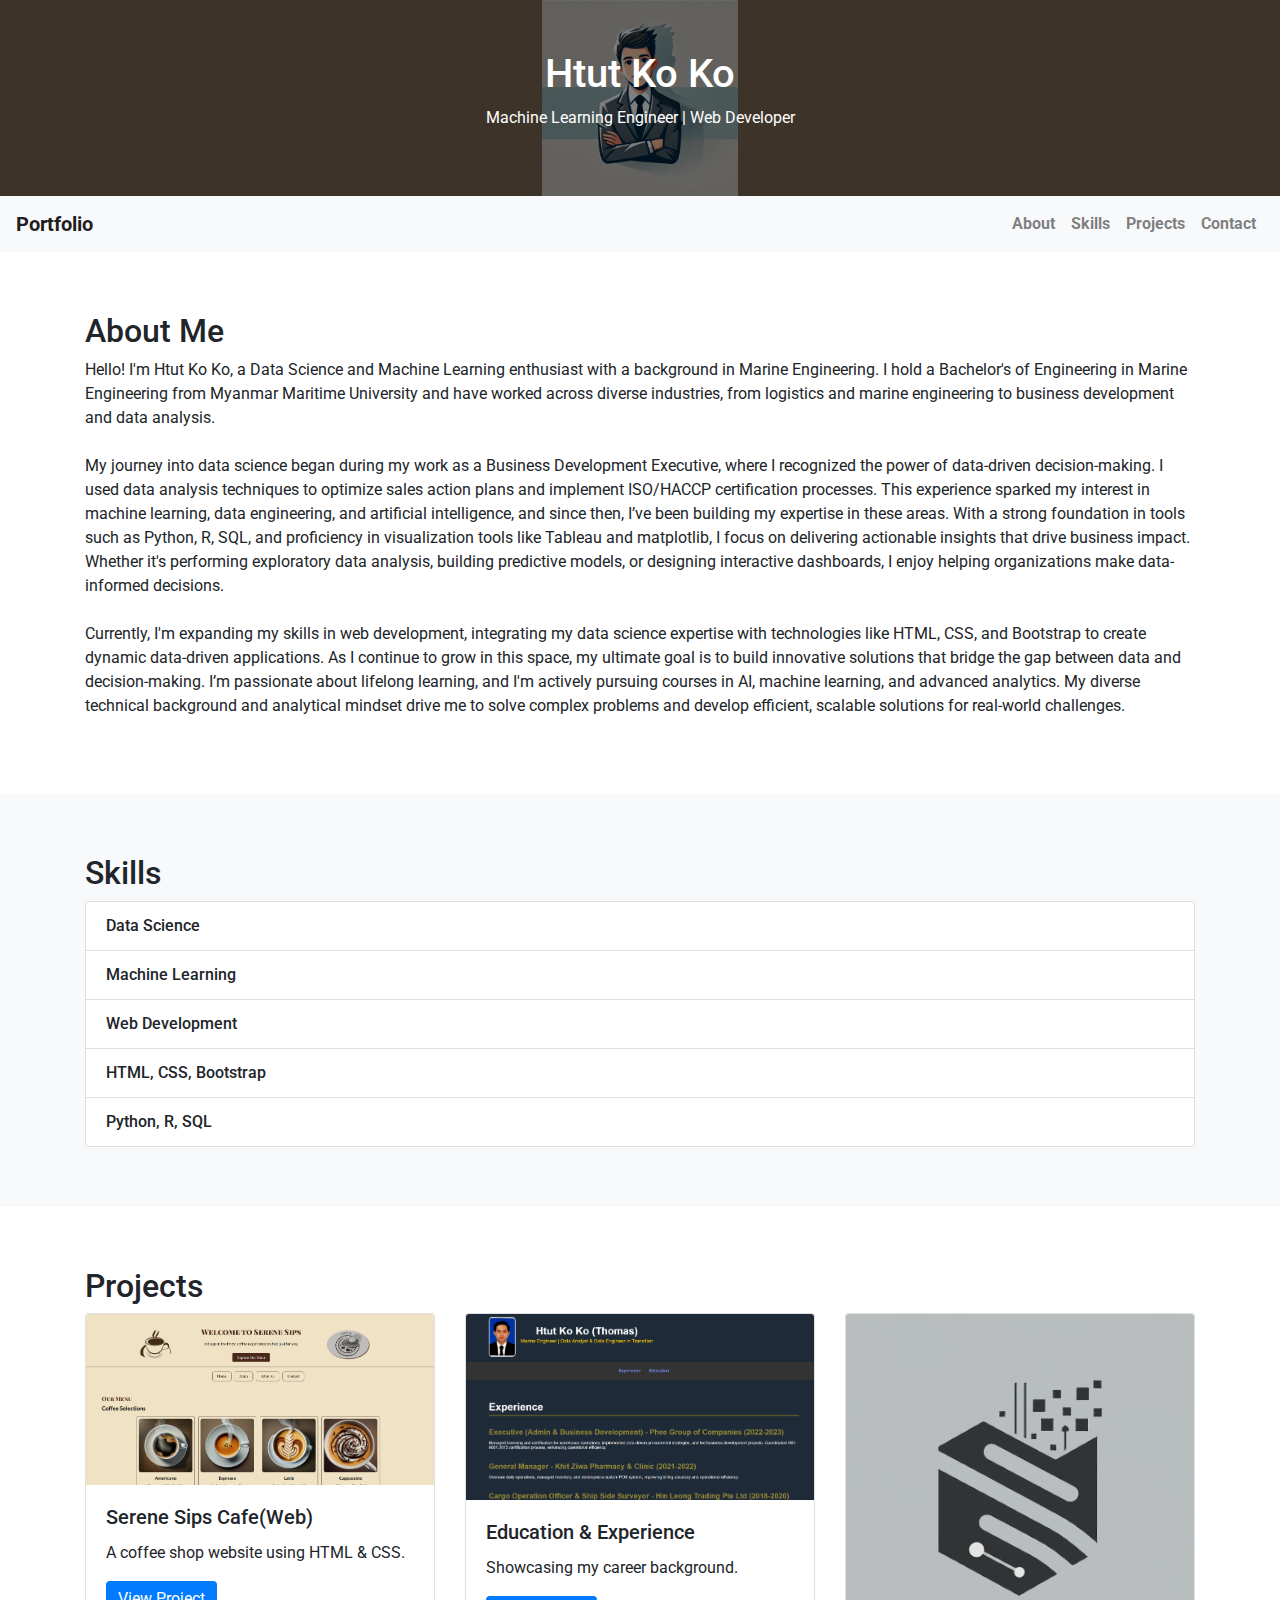
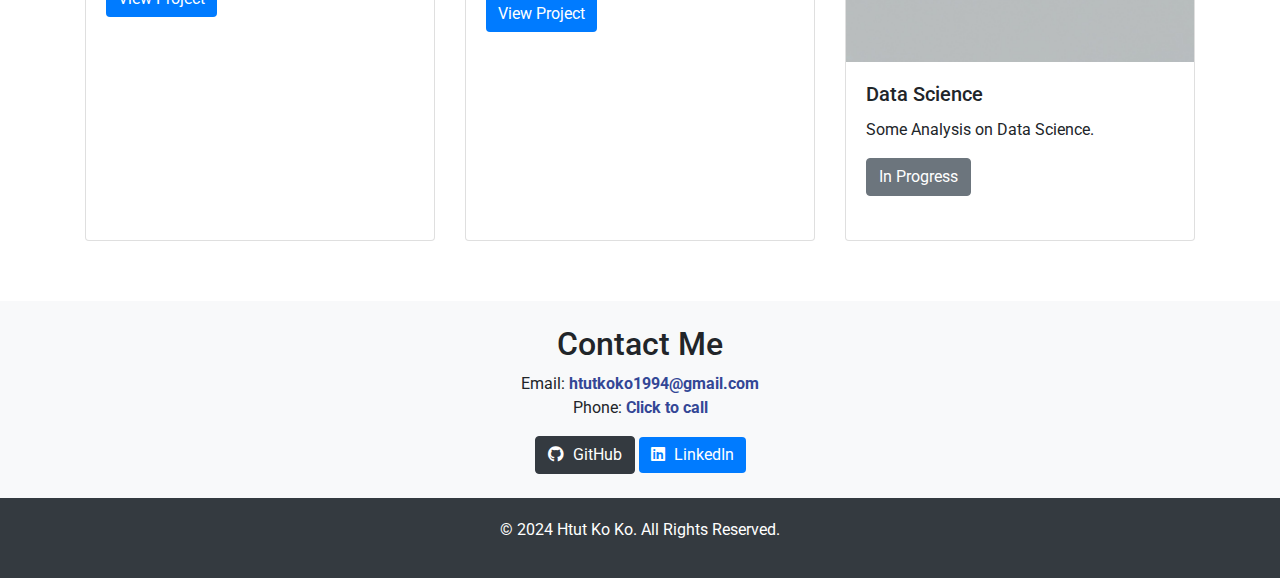
==== index.html @ 7ba2abb7 "first commit" ====
<!DOCTYPE html>
<html lang="en">
  <head>
    <meta charset="UTF-8" />
    <meta name="viewport" content="width=device-width, initial-scale=1.0" />
    <title>Htut Ko Ko - Portfolio</title>
    <link
      rel="stylesheet"
      href="https://stackpath.bootstrapcdn.com/bootstrap/4.5.2/css/bootstrap.min.css"
    />
    <link
      rel="stylesheet"
      href="https://cdnjs.cloudflare.com/ajax/libs/font-awesome/5.15.3/css/all.min.css"
    />
    <link
      href="https://fonts.googleapis.com/css2?family=Roboto:wght@400;700&display=swap"
      rel="stylesheet"
    />
    <link rel="shortcut icon" href="images/background profile.webp" type="image/x-icon">
    <link rel="stylesheet" href="style.css" />
  </head>
  <body>
    <!-- Header Section -->
    <header>
      <h1>Htut Ko Ko</h1>
      <p>Machine Learning Engineer | Web Developer</p>
    </header>

    <!-- Navigation Bar -->
    <nav class="navbar navbar-expand-lg navbar-light bg-light">
      <a class="navbar-brand" href="index.html">Portfolio</a>
      <button
        class="navbar-toggler"
        type="button"
        data-toggle="collapse"
        data-target="#navbarNav"
        aria-controls="navbarNav"
        aria-expanded="false"
        aria-label="Toggle navigation"
      >
        <span class="navbar-toggler-icon"></span>
      </button>
      <div class="collapse navbar-collapse" id="navbarNav">
        <ul class="navbar-nav ml-auto">
          <li class="nav-item">
            <a class="nav-link" href="#about">About</a>
          </li>
          <li class="nav-item">
            <a class="nav-link" href="#skills">Skills</a>
          </li>
          <li class="nav-item">
            <a class="nav-link" href="#projects">Projects</a>
          </li>
          <li class="nav-item">
            <a class="nav-link" href="#contact">Contact</a>
          </li>
        </ul>
      </div>
    </nav>

    <!-- About Section -->
    <section id="about" class="container">
      <h2>About Me</h2>
      <p>
        Hello! I'm Htut Ko Ko, a Data Science and Machine Learning enthusiast
        with a background in Marine Engineering. I hold a Bachelor's of
        Engineering in Marine Engineering from Myanmar Maritime University and
        have worked across diverse industries, from logistics and marine
        engineering to business development and data analysis.
        <br /><br />
        My journey into data science began during my work as a Business
        Development Executive, where I recognized the power of data-driven
        decision-making. I used data analysis techniques to optimize sales
        action plans and implement ISO/HACCP certification processes. This
        experience sparked my interest in machine learning, data engineering,
        and artificial intelligence, and since then, I’ve been building my
        expertise in these areas. With a strong foundation in tools such as
        Python, R, SQL, and proficiency in visualization tools like Tableau and
        matplotlib, I focus on delivering actionable insights that drive
        business impact. Whether it's performing exploratory data analysis,
        building predictive models, or designing interactive dashboards, I enjoy
        helping organizations make data-informed decisions.
        <br /><br />
        Currently, I'm expanding my skills in web development, integrating my
        data science expertise with technologies like HTML, CSS, and Bootstrap
        to create dynamic data-driven applications. As I continue to grow in
        this space, my ultimate goal is to build innovative solutions that
        bridge the gap between data and decision-making. I’m passionate about
        lifelong learning, and I'm actively pursuing courses in AI, machine
        learning, and advanced analytics. My diverse technical background and
        analytical mindset drive me to solve complex problems and develop
        efficient, scalable solutions for real-world challenges.
      </p>
    </section>

    <!-- Skills Section -->
    <section id="skills" class="bg-light">
      <div class="container">
        <h2>Skills</h2>
        <ul class="list-group">
          <li class="list-group-item">Data Science</li>
          <li class="list-group-item">Machine Learning</li>
          <li class="list-group-item">Web Development</li>
          <li class="list-group-item">HTML, CSS, Bootstrap</li>
          <li class="list-group-item">Python, R, SQL</li>
        </ul>
      </div>
    </section>

    <!-- Projects Section -->
    <section id="projects" class="container">
      <h2>Projects</h2>
      <div class="row">
        <div class="col-md-4">
          <div class="card mb-4 h-100">
            <img
              src="images/srene sip.png"
              class="card-img-top"
              alt="Project 1"
            />
            <div class="card-body">
              <h5 class="card-title">Serene Sips Cafe(Web)</h5>
              <p class="card-text">A coffee shop website using HTML & CSS.</p>
              <a
                href="https://serene-sip-v2-git-main-htut-ko-kos-projects.vercel.app/"
                class="btn btn-primary"
                >View Project</a
              >
            </div>
          </div>
        </div>

        <div class="col-md-4">
          <div class="card mb-4 h-100">
            <img src="images/expedu.png" class="card-img-top" alt="Project 2" />
            <div class="card-body">
              <h5 class="card-title">Education & Experience</h5>
              <p class="card-text">Showcasing my career background.</p>
              <a
                href="https://portfolio-git-main-htut-ko-kos-projects.vercel.app/"
                class="btn btn-primary"
                >View Project</a
              >
            </div>
          </div>
        </div>

        <div class="col-md-4">
          <div class="card mb-4 h-100">
            <img
              src="images/Gemini_Generated_Image_ds.jfif"
              class="card-img-top"
              alt="Project 3"
            />
            <div class="card-body">
              <h5 class="card-title">Data Science</h5>
              <p class="card-text">Some Analysis on Data Science.</p>
              <a href="#" class="btn btn-secondary">In Progress</a>
            </div>
          </div>
        </div>
      </div>
    </section>

    <!-- Contact Section -->
    <section id="contact" class="bg-light text-center p-4">
      <h2>Contact Me</h2>
      <p>
        Email:
        <a href="mailto:htutkoko1994@gmail.com">htutkoko1994@gmail.com</a>
        <br />
        Phone: <a href="tel:+9595506981">Click to call</a>
      </p>
      <div>
        <a href="https://github.com/shadowsilence94" class="btn btn-dark"
          ><i class="fab fa-github"></i> GitHub</a
        >
        <a
          href="https://www.linkedin.com/in/htut-ko-ko-tommy-805770202/"
          class="btn btn-primary"
          ><i class="fab fa-linkedin"></i> LinkedIn</a
        >
      </div>
    </section>

    <!-- Footer Section -->
    <footer class="text-center">
      <p>&copy; 2024 Htut Ko Ko. All Rights Reserved.</p>
    </footer>

    <script src="https://code.jquery.com/jquery-3.5.1.slim.min.js"></script>
    <script src="https://cdn.jsdelivr.net/npm/@popperjs/core@2.0.7/dist/umd/popper.min.js"></script>
    <script src="https://stackpath.bootstrapcdn.com/bootstrap/4.5.2/js/bootstrap.min.js"></script>
  </body>
</html>
---- style.css ----
<style>
body {
    background-color: #f0f4f8;
    color: #333;
    font-family: 'Roboto', sans-serif;
}

/* Header section */
header {
    position: relative;
    background-color: #7c6753; /* Deep blue for header background */
    color: white;
    background-size: contain; /* or use 'cover' depending on how you want the image to behave */
    background-image: url('images/background\ profile.webp');
    background-position: center top;
    background-repeat: no-repeat; /* Ensure the image does not repeat */
    text-align: center;
    padding: 50px 0;
  }

header::before {
  content: '';
  position: absolute;
  top: 0;
  left: 0;
  width: 100%;
  height: 100%;
  background-color: rgba(0, 0, 0, 0.5); /* Dark overlay */
  z-index: 1;
}

header h1, header p {
  position: relative;
  z-index: 2;
}

.navbar {
  margin-bottom: 0;
}

section {
  padding: 60px 0;
}

.list-group-item {
  font-weight: 500;
}

.card {
  transition: transform 0.3s ease;
}

.card:hover {
  transform: translateY(-10px);
}

a {
    color: #334796; /* Gold color for links */
    text-decoration: none; /* No underline by default */
    font-weight: bold;
    transition: color 0.3s ease, text-decoration 0.3s ease;
  }
  
  a:hover {
    color: #8bb069; /* Change color on hover */
    text-decoration: none; /* Underline on hover */
  }
.btn-primary {
  background-color: #007bff;
  border: none;
}

footer {
  background-color: #343a40;
  color: white;
  padding: 20px 0;
}

footer a {
  color: white;
}

.btn-dark i, .btn-primary i {
  margin-right: 5px;
}
</style>
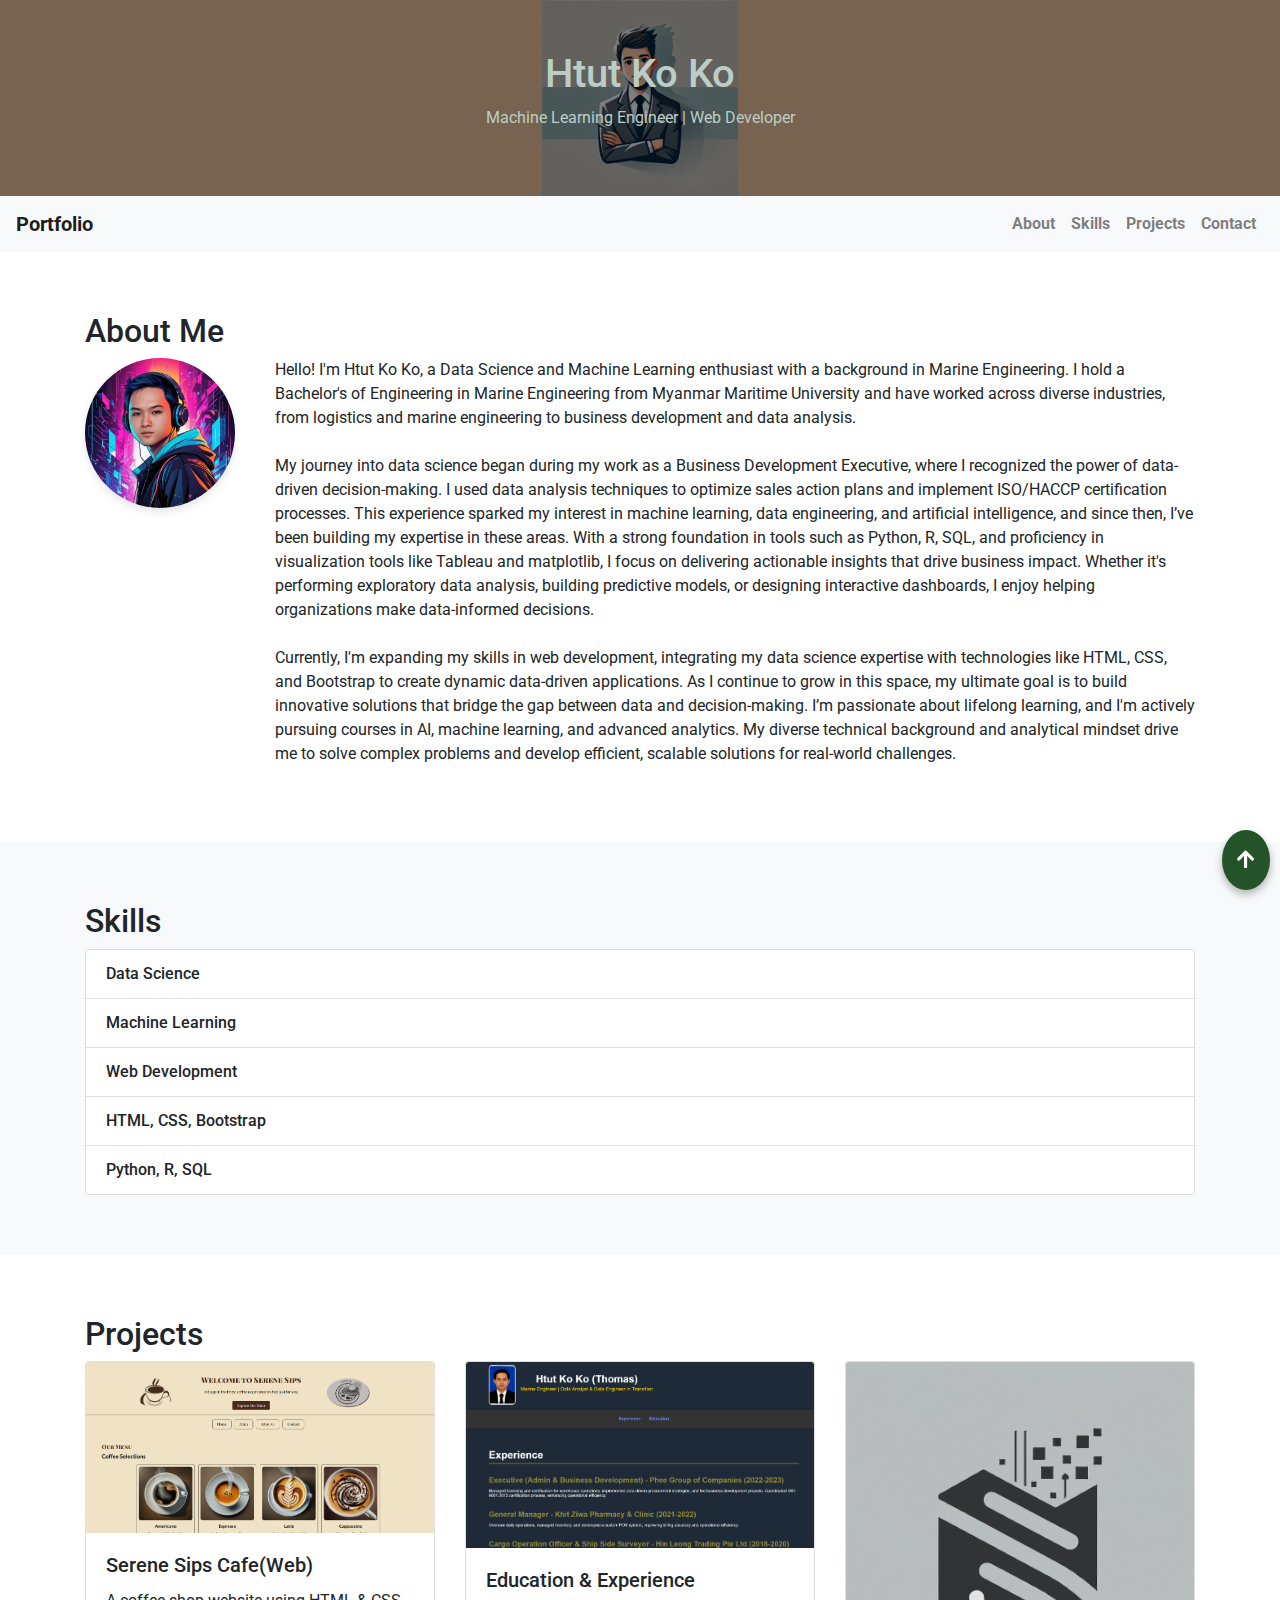
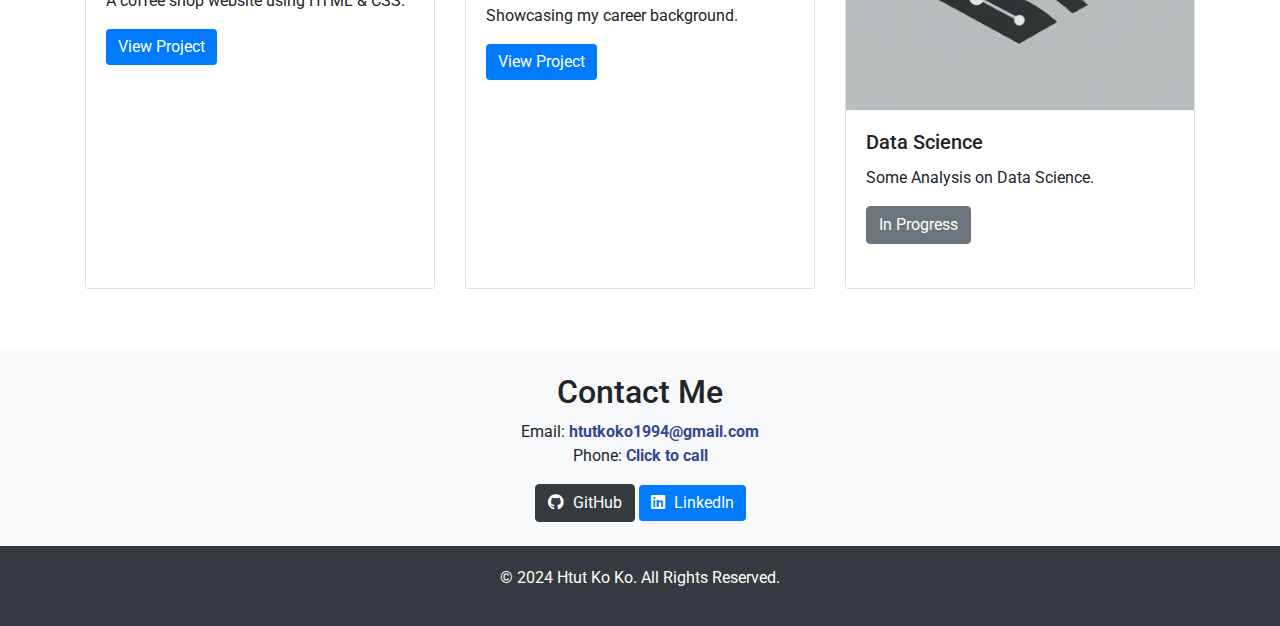
==== commit 8135243f: "second commit" ====
--- a/index.html
+++ b/index.html
@@ -16,7 +16,11 @@
       href="https://fonts.googleapis.com/css2?family=Roboto:wght@400;700&display=swap"
       rel="stylesheet"
     />
-    <link rel="shortcut icon" href="images/background profile.webp" type="image/x-icon">
+    <link
+      rel="shortcut icon"
+      href="images/background profile.webp"
+      type="image/x-icon"
+    />
     <link rel="stylesheet" href="style.css" />
   </head>
   <body>
@@ -61,36 +65,47 @@
     <!-- About Section -->
     <section id="about" class="container">
       <h2>About Me</h2>
-      <p>
-        Hello! I'm Htut Ko Ko, a Data Science and Machine Learning enthusiast
-        with a background in Marine Engineering. I hold a Bachelor's of
-        Engineering in Marine Engineering from Myanmar Maritime University and
-        have worked across diverse industries, from logistics and marine
-        engineering to business development and data analysis.
-        <br /><br />
-        My journey into data science began during my work as a Business
-        Development Executive, where I recognized the power of data-driven
-        decision-making. I used data analysis techniques to optimize sales
-        action plans and implement ISO/HACCP certification processes. This
-        experience sparked my interest in machine learning, data engineering,
-        and artificial intelligence, and since then, I’ve been building my
-        expertise in these areas. With a strong foundation in tools such as
-        Python, R, SQL, and proficiency in visualization tools like Tableau and
-        matplotlib, I focus on delivering actionable insights that drive
-        business impact. Whether it's performing exploratory data analysis,
-        building predictive models, or designing interactive dashboards, I enjoy
-        helping organizations make data-informed decisions.
-        <br /><br />
-        Currently, I'm expanding my skills in web development, integrating my
-        data science expertise with technologies like HTML, CSS, and Bootstrap
-        to create dynamic data-driven applications. As I continue to grow in
-        this space, my ultimate goal is to build innovative solutions that
-        bridge the gap between data and decision-making. I’m passionate about
-        lifelong learning, and I'm actively pursuing courses in AI, machine
-        learning, and advanced analytics. My diverse technical background and
-        analytical mindset drive me to solve complex problems and develop
-        efficient, scalable solutions for real-world challenges.
-      </p>
+      <div class="row">
+        <div class="col-md-2 text-left">
+          <img
+            src="images/profile.jpg"
+            alt="Htut Ko Ko Profile"
+            class="img-fluid rounded-circle profile-photo"
+          />
+        </div>
+        <div class="col-md-10">
+          <p>
+            Hello! I'm Htut Ko Ko, a Data Science and Machine Learning enthusiast
+            with a background in Marine Engineering. I hold a Bachelor's of
+            Engineering in Marine Engineering from Myanmar Maritime University and
+            have worked across diverse industries, from logistics and marine
+            engineering to business development and data analysis.
+            <br /><br />
+            My journey into data science began during my work as a Business
+            Development Executive, where I recognized the power of data-driven
+            decision-making. I used data analysis techniques to optimize sales
+            action plans and implement ISO/HACCP certification processes. This
+            experience sparked my interest in machine learning, data engineering,
+            and artificial intelligence, and since then, I’ve been building my
+            expertise in these areas. With a strong foundation in tools such as
+            Python, R, SQL, and proficiency in visualization tools like Tableau and
+            matplotlib, I focus on delivering actionable insights that drive
+            business impact. Whether it's performing exploratory data analysis,
+            building predictive models, or designing interactive dashboards, I enjoy
+            helping organizations make data-informed decisions.
+            <br /><br />
+            Currently, I'm expanding my skills in web development, integrating my
+            data science expertise with technologies like HTML, CSS, and Bootstrap
+            to create dynamic data-driven applications. As I continue to grow in
+            this space, my ultimate goal is to build innovative solutions that
+            bridge the gap between data and decision-making. I’m passionate about
+            lifelong learning, and I'm actively pursuing courses in AI, machine
+            learning, and advanced analytics. My diverse technical background and
+            analytical mindset drive me to solve complex problems and develop
+            efficient, scalable solutions for real-world challenges.
+          </p>
+        </div>
+      </div>
     </section>
 
     <!-- Skills Section -->
@@ -188,8 +203,26 @@
       <p>&copy; 2024 Htut Ko Ko. All Rights Reserved.</p>
     </footer>
 
+    <!-- go to top button -->
+
+    <button id="goToHeaderBtn" title="Go to Header">
+      <i class="fas fa-arrow-up"></i>
+    </button>
+
     <script src="https://code.jquery.com/jquery-3.5.1.slim.min.js"></script>
     <script src="https://cdn.jsdelivr.net/npm/@popperjs/core@2.0.7/dist/umd/popper.min.js"></script>
     <script src="https://stackpath.bootstrapcdn.com/bootstrap/4.5.2/js/bootstrap.min.js"></script>
+
+    <script>
+      // Get the button
+      let goToHeaderBtn = document.getElementById("goToHeaderBtn");
+
+      // When the button is clicked, scroll to the top of the page
+      goToHeaderBtn.onclick = function () {
+        document.body.scrollTop = 0; // For Safari
+        document.documentElement.scrollTop = 0; // For Chrome, Firefox, IE, and Opera
+      };
+    </script>
+
   </body>
-</html>+</html>
--- a/style.css
+++ b/style.css
@@ -8,8 +8,8 @@
 /* Header section */
 header {
     position: relative;
-    background-color: #7c6753; /* Deep blue for header background */
-    color: white;
+    background-color: #eec6a1; /* Deep blue for header background */
+    color: rgb(187, 205, 198);
     background-size: contain; /* or use 'cover' depending on how you want the image to behave */
     background-image: url('images/background\ profile.webp');
     background-position: center top;
@@ -40,6 +40,22 @@
 
 section {
   padding: 60px 0;
+}
+
+/* Profile Image Styling */
+.profile-photo {
+  width: 150px; /* Control the size of the image */
+  height: auto;
+  border-radius: 50%; /* Makes the image circular */
+  box-shadow: 0 4px 8px rgba(0, 0, 0, 0.1); /* Adds a subtle shadow */
+  margin-bottom: 20px; /* Spacing below the image */
+}
+
+/* Adjust margins for better spacing on smaller screens */
+@media (max-width: 767px) {
+  .profile-photo {
+    width: 100px; /* Smaller image size on small screens */
+  }
 }
 
 .list-group-item {
@@ -83,4 +99,55 @@
 .btn-dark i, .btn-primary i {
   margin-right: 5px;
 }
+/* Style for the floating Go to Top button */
+#topBtn {
+    display: none; /* Hidden by default */
+    position: fixed;
+    bottom: 20px;
+    right: 30px;
+    z-index: 99;
+    font-size: 18px;
+    background-color: #000;
+    color: white;
+    border: none;
+    outline: none;
+    cursor: pointer;
+    padding: 15px;
+    border-radius: 50%;
+    transition: background-color 0.3s ease;
+}
+
+#topBtn:hover {
+    background-color: #555; /* Darker on hover */
+}
+
+#topBtn i {
+    font-size: 24px;
+}
+
+/* Floating Go to Header Button */
+#goToHeaderBtn {
+  position: fixed;
+  bottom: 10px;
+  right: 10px;
+  z-index: 100; /* Ensure it appears above other content */
+  background-color: #24532a; /* Bootstrap primary color */
+  color: white;
+  border: none;
+  border-radius: 50%;
+  padding: 15px;
+  font-size: 20px;
+  cursor: pointer;
+  box-shadow: 0 4px 8px rgba(0, 0, 0, 0.3);
+  transition: background-color 0.3s ease;
+}
+
+#goToHeaderBtn:hover {
+  background-color: #582f1a; /* Darker blue on hover */
+}
+
+#goToHeaderBtn i {
+  font-size: 20px;
+}
+
 </style>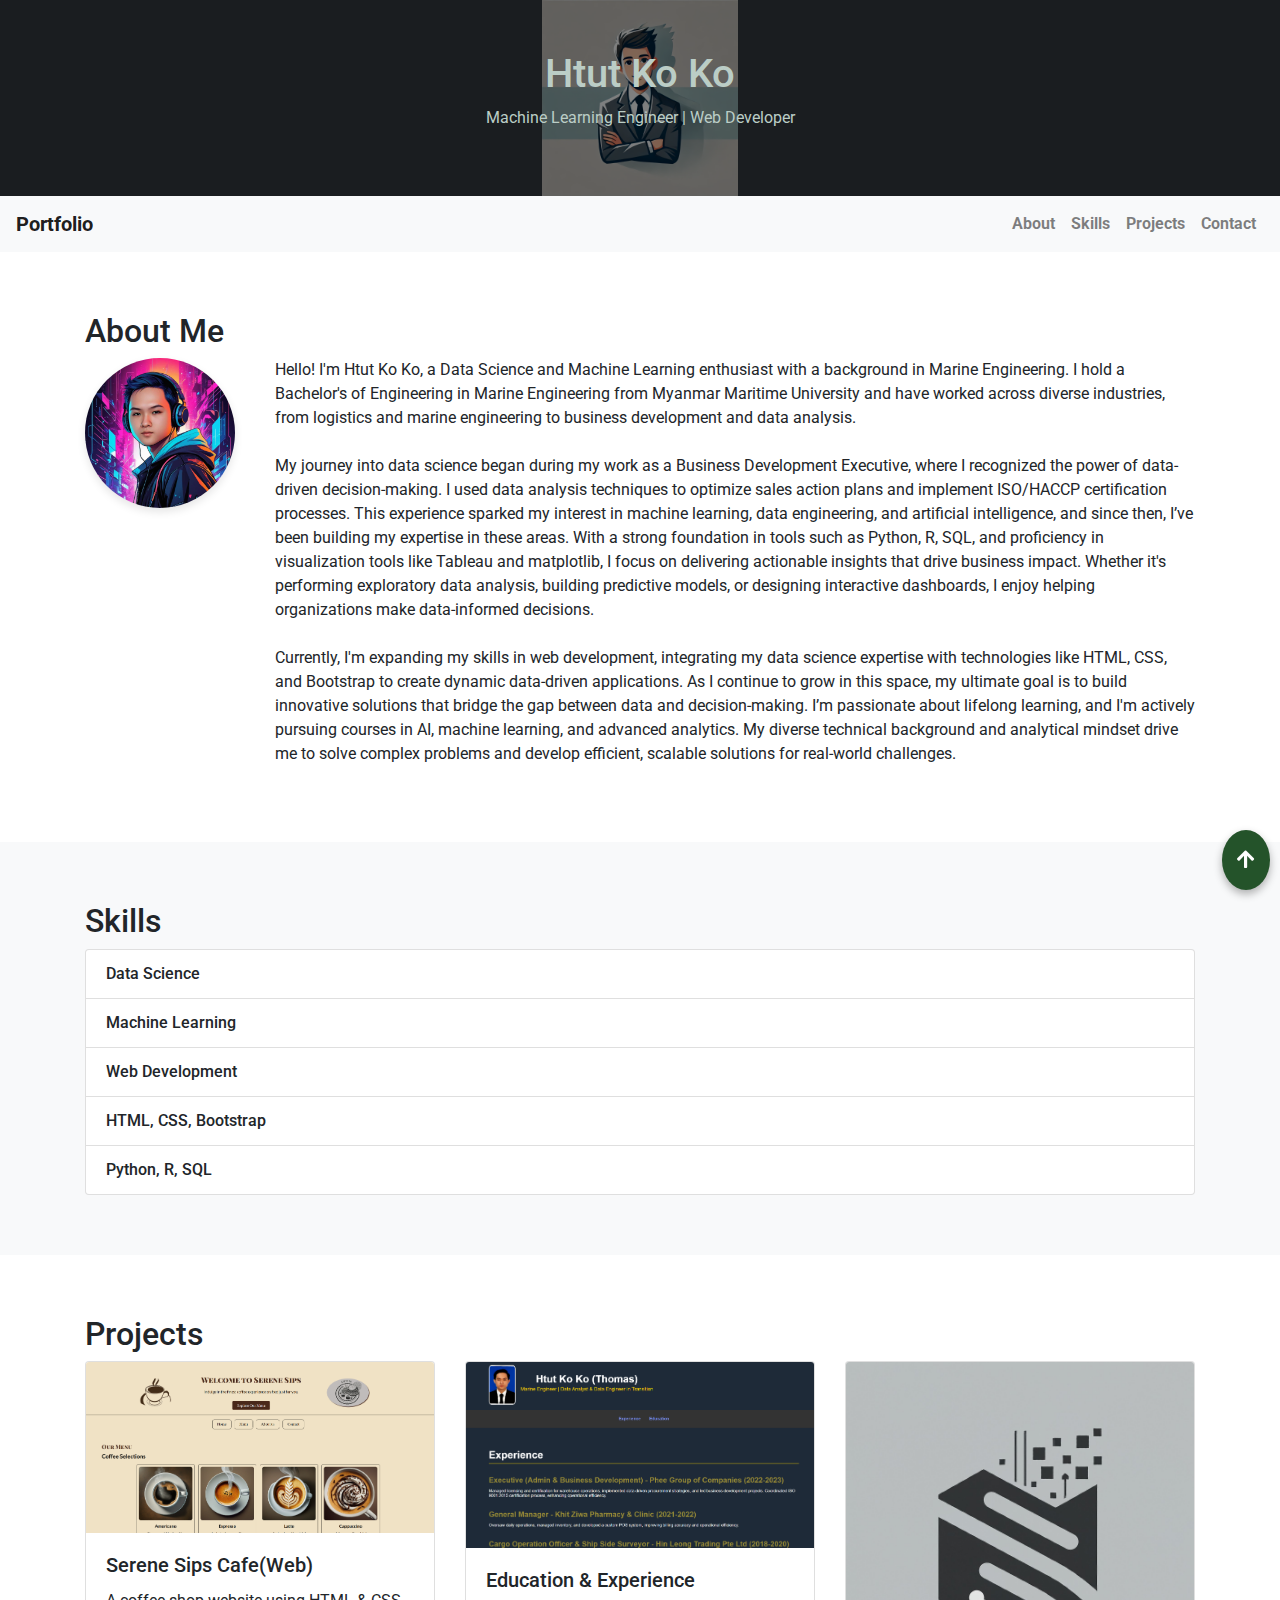
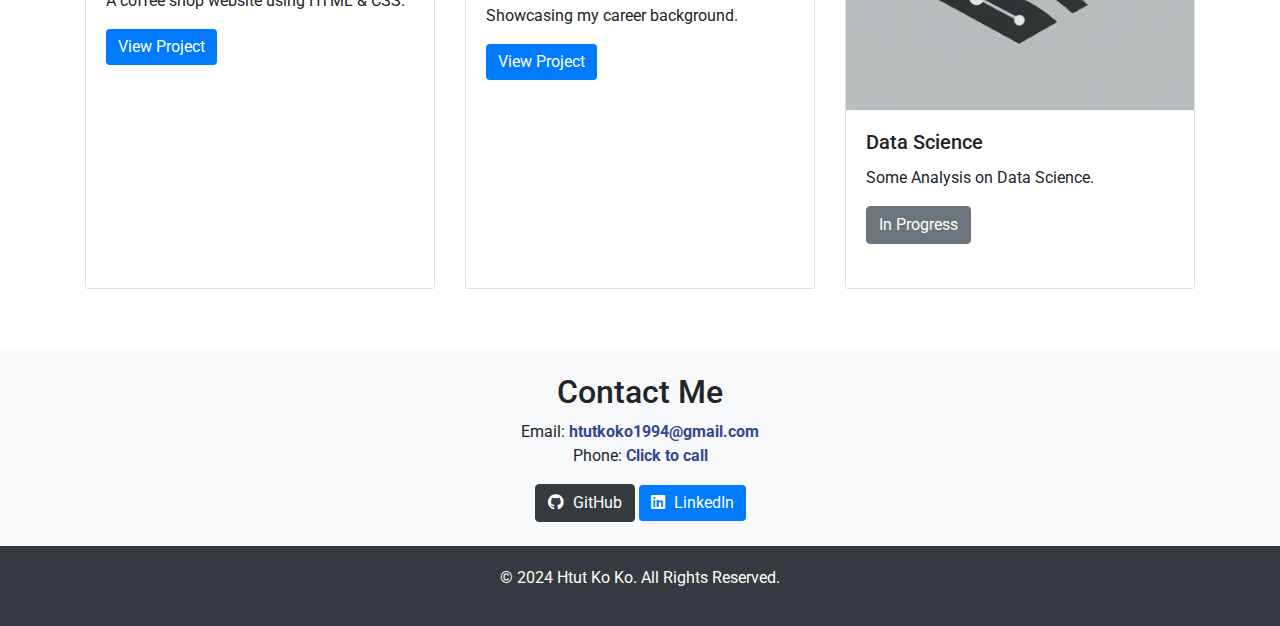
==== commit 31b8810f: "third commit" ====
--- a/index.html
+++ b/index.html
@@ -75,34 +75,37 @@
         </div>
         <div class="col-md-10">
           <p>
-            Hello! I'm Htut Ko Ko, a Data Science and Machine Learning enthusiast
-            with a background in Marine Engineering. I hold a Bachelor's of
-            Engineering in Marine Engineering from Myanmar Maritime University and
-            have worked across diverse industries, from logistics and marine
-            engineering to business development and data analysis.
+            Hello! I'm Htut Ko Ko, a Data Science and Machine Learning
+            enthusiast with a background in Marine Engineering. I hold a
+            Bachelor's of Engineering in Marine Engineering from Myanmar
+            Maritime University and have worked across diverse industries, from
+            logistics and marine engineering to business development and data
+            analysis.
             <br /><br />
             My journey into data science began during my work as a Business
             Development Executive, where I recognized the power of data-driven
             decision-making. I used data analysis techniques to optimize sales
             action plans and implement ISO/HACCP certification processes. This
-            experience sparked my interest in machine learning, data engineering,
-            and artificial intelligence, and since then, I’ve been building my
-            expertise in these areas. With a strong foundation in tools such as
-            Python, R, SQL, and proficiency in visualization tools like Tableau and
-            matplotlib, I focus on delivering actionable insights that drive
-            business impact. Whether it's performing exploratory data analysis,
-            building predictive models, or designing interactive dashboards, I enjoy
-            helping organizations make data-informed decisions.
+            experience sparked my interest in machine learning, data
+            engineering, and artificial intelligence, and since then, I’ve been
+            building my expertise in these areas. With a strong foundation in
+            tools such as Python, R, SQL, and proficiency in visualization tools
+            like Tableau and matplotlib, I focus on delivering actionable
+            insights that drive business impact. Whether it's performing
+            exploratory data analysis, building predictive models, or designing
+            interactive dashboards, I enjoy helping organizations make
+            data-informed decisions.
             <br /><br />
-            Currently, I'm expanding my skills in web development, integrating my
-            data science expertise with technologies like HTML, CSS, and Bootstrap
-            to create dynamic data-driven applications. As I continue to grow in
-            this space, my ultimate goal is to build innovative solutions that
-            bridge the gap between data and decision-making. I’m passionate about
-            lifelong learning, and I'm actively pursuing courses in AI, machine
-            learning, and advanced analytics. My diverse technical background and
-            analytical mindset drive me to solve complex problems and develop
-            efficient, scalable solutions for real-world challenges.
+            Currently, I'm expanding my skills in web development, integrating
+            my data science expertise with technologies like HTML, CSS, and
+            Bootstrap to create dynamic data-driven applications. As I continue
+            to grow in this space, my ultimate goal is to build innovative
+            solutions that bridge the gap between data and decision-making. I’m
+            passionate about lifelong learning, and I'm actively pursuing
+            courses in AI, machine learning, and advanced analytics. My diverse
+            technical background and analytical mindset drive me to solve
+            complex problems and develop efficient, scalable solutions for
+            real-world challenges.
           </p>
         </div>
       </div>
@@ -223,6 +226,5 @@
         document.documentElement.scrollTop = 0; // For Chrome, Firefox, IE, and Opera
       };
     </script>
-
   </body>
 </html>
--- a/style.css
+++ b/style.css
@@ -8,7 +8,7 @@
 /* Header section */
 header {
     position: relative;
-    background-color: #eec6a1; /* Deep blue for header background */
+    background-color: #343A40; /* Deep blue for header background */
     color: rgb(187, 205, 198);
     background-size: contain; /* or use 'cover' depending on how you want the image to behave */
     background-image: url('images/background\ profile.webp');
